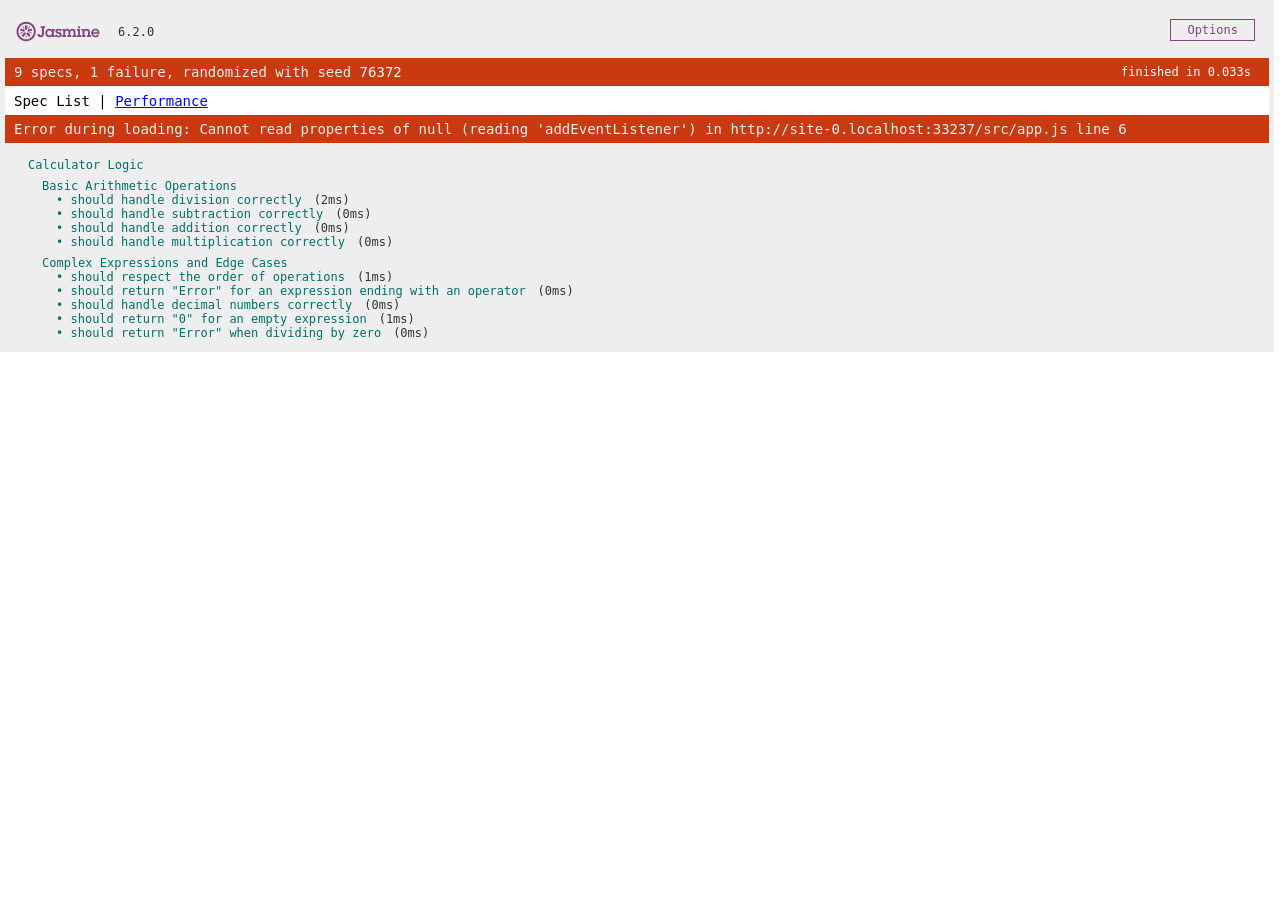
==== SpecRunner.html @ e3261d91 "feast: first suits and specs" ====
<!DOCTYPE html>
<html>
<head>
  <meta charset="utf-8">
  <title>Jasmine Spec Runner</title>

  <link rel="stylesheet" href="lib/jasmine.css">

  <script src="lib/jasmine.js"></script>
  <script src="lib/jasmine-html.js"></script>
  <script src="lib/boot0.js"></script>
  <script src="lib/boot1.js"></script>

  <!-- Archivos de tu aplicación -->
  <script src="src/app.js"></script>

  <!-- Archivos de tus tests -->
  <script src="spec/app.spec.js"></script>

</head>

<body>
</body>
</html>
---- lib/jasmine.css ----
@charset "UTF-8";
body {
  overflow-y: scroll;
}

.jasmine_html-reporter {
  width: 100%;
  background-color: #eee;
  padding: 5px;
  margin: -8px;
  font-size: 12px;
  font-family: Monaco, "Lucida Console", monospace;
  line-height: 14px;
  color: #333;
}
.jasmine_html-reporter a {
  text-decoration: none;
}
.jasmine_html-reporter a:hover {
  text-decoration: underline;
}
.jasmine_html-reporter p, .jasmine_html-reporter h1, .jasmine_html-reporter h2, .jasmine_html-reporter h3, .jasmine_html-reporter h4, .jasmine_html-reporter h5, .jasmine_html-reporter h6 {
  margin: 0;
  line-height: 14px;
}
.jasmine_html-reporter .jasmine-banner,
.jasmine_html-reporter .jasmine-symbol-summary,
.jasmine_html-reporter .jasmine-summary,
.jasmine_html-reporter .jasmine-result-message,
.jasmine_html-reporter .jasmine-spec .jasmine-description,
.jasmine_html-reporter .jasmine-spec-detail .jasmine-description,
.jasmine_html-reporter .jasmine-alert .jasmine-bar,
.jasmine_html-reporter .jasmine-stack-trace {
  padding-left: 9px;
  padding-right: 9px;
}
.jasmine_html-reporter .jasmine-banner {
  position: relative;
}
.jasmine_html-reporter .jasmine-banner .jasmine-title {
  background: url("[data-uri]") no-repeat;
  background: url("[data-uri]") no-repeat, none;
  background-size: 100%;
  display: block;
  float: left;
  width: 90px;
  height: 25px;
}
.jasmine_html-reporter .jasmine-banner .jasmine-version {
  margin-left: 14px;
  position: relative;
  top: 6px;
}
.jasmine_html-reporter #jasmine_content {
  position: fixed;
  right: 100%;
}
.jasmine_html-reporter .jasmine-banner {
  margin-top: 14px;
}
.jasmine_html-reporter .jasmine-duration {
  color: #fff;
  float: right;
  line-height: 28px;
  padding-right: 9px;
  font-size: 12px;
}
.jasmine_html-reporter .jasmine-symbol-summary {
  overflow: hidden;
  margin: 14px 0;
}
.jasmine_html-reporter .jasmine-symbol-summary li {
  display: inline-block;
  height: 10px;
  width: 14px;
  font-size: 16px;
}
.jasmine_html-reporter .jasmine-symbol-summary li.jasmine-passed {
  font-size: 14px;
}
.jasmine_html-reporter .jasmine-symbol-summary li.jasmine-passed:before {
  color: #007069;
  content: "•";
}
.jasmine_html-reporter .jasmine-symbol-summary li.jasmine-failed {
  line-height: 9px;
}
.jasmine_html-reporter .jasmine-symbol-summary li.jasmine-failed:before {
  color: #ca3a11;
  content: "×";
  font-weight: bold;
  margin-left: -1px;
}
.jasmine_html-reporter .jasmine-symbol-summary li.jasmine-excluded {
  font-size: 14px;
}
.jasmine_html-reporter .jasmine-symbol-summary li.jasmine-excluded:before {
  color: #bababa;
  content: "•";
}
.jasmine_html-reporter .jasmine-symbol-summary li.jasmine-excluded-no-display {
  font-size: 14px;
  display: none;
}
.jasmine_html-reporter .jasmine-symbol-summary li.jasmine-pending {
  line-height: 17px;
}
.jasmine_html-reporter .jasmine-symbol-summary li.jasmine-pending:before {
  color: #ba9d37;
  content: "*";
}
.jasmine_html-reporter .jasmine-symbol-summary li.jasmine-empty {
  font-size: 14px;
}
.jasmine_html-reporter .jasmine-symbol-summary li.jasmine-empty:before {
  color: #ba9d37;
  content: "•";
}
.jasmine_html-reporter progress {
  width: 100%;
}
.jasmine_html-reporter progress[value] {
  -webkit-appearance: none;
  -moz-appearance: none;
  appearance: none;
}
.jasmine_html-reporter progress[value]::-webkit-progress-value, .jasmine_html-reporter progress[value]::-moz-progress-bar {
  background: #007069;
}
.failed .jasmine_html-reporter progress[value]::-webkit-progress-value, .failed .jasmine_html-reporter progress[value]::-moz-progress-bar {
  background: #ca3a11;
}
.jasmine_html-reporter progress.failed[value]::-webkit-progress-value, .jasmine_html-reporter progress.failed[value]::-moz-progress-bar {
  background: #ca3a11;
}
.jasmine_html-reporter .jasmine-run-options {
  float: right;
  margin-right: 5px;
  border: 1px solid #8a4182;
  color: #8a4182;
  position: relative;
  line-height: 20px;
}
.jasmine_html-reporter .jasmine-run-options .jasmine-trigger {
  cursor: pointer;
  padding: 8px 16px;
}
.jasmine_html-reporter .jasmine-run-options .jasmine-payload {
  position: absolute;
  display: none;
  right: -1px;
  border: 1px solid #8a4182;
  background-color: #eee;
  white-space: nowrap;
  padding: 4px 8px;
}
.jasmine_html-reporter .jasmine-run-options .jasmine-payload.jasmine-open {
  display: block;
}
.jasmine_html-reporter .jasmine-bar {
  line-height: 28px;
  font-size: 14px;
  display: block;
  color: #eee;
}
.jasmine_html-reporter .jasmine-bar.jasmine-in-progress {
  color: #333;
}
.jasmine_html-reporter .jasmine-bar.jasmine-failed, .jasmine_html-reporter .jasmine-bar.jasmine-errored {
  background-color: #ca3a11;
  color: #eee;
  border-bottom: 1px solid #eee;
}
.jasmine_html-reporter .jasmine-bar.jasmine-passed {
  background-color: #007069;
}
.jasmine_html-reporter .jasmine-bar.jasmine-incomplete {
  background-color: #bababa;
}
.jasmine_html-reporter .jasmine-bar.jasmine-skipped {
  background-color: #bababa;
}
.jasmine_html-reporter .jasmine-bar.jasmine-warning {
  margin-top: 14px;
  margin-bottom: 14px;
  background-color: #ba9d37;
  color: #333;
}
.jasmine_html-reporter .jasmine-bar.jasmine-menu {
  background-color: #fff;
  color: #000;
}
.jasmine_html-reporter .jasmine-bar.jasmine-menu a {
  color: blue;
  text-decoration: underline;
}
.jasmine_html-reporter .jasmine-bar a {
  color: white;
}
.jasmine_html-reporter.jasmine-spec-list .jasmine-bar.jasmine-menu.jasmine-failure-list,
.jasmine_html-reporter.jasmine-spec-list .jasmine-results .jasmine-failures,
.jasmine_html-reporter.jasmine-spec-list .jasmine-performance-view {
  display: none;
}
.jasmine_html-reporter.jasmine-failure-list .jasmine-bar.jasmine-menu.jasmine-spec-list,
.jasmine_html-reporter.jasmine-failure-list .jasmine-summary,
.jasmine_html-reporter.jasmine-failure-list .jasmine-performance-view {
  display: none;
}
.jasmine_html-reporter.jasmine-performance .jasmine-results .jasmine-failures,
.jasmine_html-reporter.jasmine-performance .jasmine-summary {
  display: none;
}
.jasmine_html-reporter .jasmine-results {
  margin-top: 14px;
}
.jasmine_html-reporter .jasmine-summary {
  margin-top: 14px;
}
.jasmine_html-reporter .jasmine-summary ul {
  list-style-type: none;
  margin-left: 14px;
  padding-top: 0;
  padding-left: 0;
}
.jasmine_html-reporter .jasmine-summary ul.jasmine-suite {
  margin-top: 7px;
  margin-bottom: 7px;
}
.jasmine_html-reporter .jasmine-summary li.jasmine-passed a {
  color: #007069;
}
.jasmine_html-reporter .jasmine-summary li.jasmine-failed a {
  color: #ca3a11;
}
.jasmine_html-reporter .jasmine-summary li.jasmine-empty a {
  color: #ba9d37;
}
.jasmine_html-reporter .jasmine-summary li.jasmine-pending a {
  color: #ba9d37;
}
.jasmine_html-reporter .jasmine-summary li.jasmine-excluded a {
  color: #bababa;
}
.jasmine_html-reporter .jasmine-specs li.jasmine-passed a:before {
  content: "• ";
}
.jasmine_html-reporter .jasmine-specs li.jasmine-failed a:before {
  content: "× ";
}
.jasmine_html-reporter .jasmine-specs li.jasmine-empty a:before {
  content: "* ";
}
.jasmine_html-reporter .jasmine-specs li.jasmine-pending a:before {
  content: "• ";
}
.jasmine_html-reporter .jasmine-specs li.jasmine-excluded a:before {
  content: "• ";
}
.jasmine_html-reporter .jasmine-specs li .jasmine-spec-duration {
  margin-left: 1em;
}
.jasmine_html-reporter .jasmine-description + .jasmine-suite {
  margin-top: 0;
}
.jasmine_html-reporter .jasmine-suite {
  margin-top: 14px;
}
.jasmine_html-reporter .jasmine-suite a {
  color: #333;
}
.jasmine_html-reporter .jasmine-failures .jasmine-spec-detail {
  margin-bottom: 28px;
}
.jasmine_html-reporter .jasmine-failures .jasmine-spec-detail .jasmine-description {
  background-color: #ca3a11;
  color: white;
}
.jasmine_html-reporter .jasmine-failures .jasmine-spec-detail .jasmine-description a {
  color: white;
}
.jasmine_html-reporter .jasmine-result-message {
  padding-top: 14px;
  color: #333;
  white-space: pre-wrap;
}
.jasmine_html-reporter .jasmine-result-message span.jasmine-result {
  display: block;
}
.jasmine_html-reporter .jasmine-stack-trace {
  margin: 5px 0 0 0;
  max-height: 224px;
  overflow: auto;
  line-height: 18px;
  color: #666;
  border: 1px solid #ddd;
  background: white;
  white-space: pre;
}
.jasmine_html-reporter .jasmine-expander a {
  display: block;
  margin-left: 14px;
  color: blue;
  text-decoration: underline;
}
.jasmine_html-reporter .jasmine-expander-contents {
  display: none;
}
.jasmine_html-reporter .jasmine-expanded {
  padding-bottom: 10px;
}
.jasmine_html-reporter .jasmine-expanded .jasmine-expander-contents {
  display: block;
  margin-left: 14px;
  padding: 5px;
}
.jasmine_html-reporter .jasmine-debug-log {
  margin: 5px 0 0 0;
  padding: 5px;
  color: #666;
  border: 1px solid #ddd;
  background: white;
}
.jasmine_html-reporter .jasmine-debug-log table {
  border-spacing: 0;
}
.jasmine_html-reporter .jasmine-debug-log table, .jasmine_html-reporter .jasmine-debug-log th, .jasmine_html-reporter .jasmine-debug-log td {
  border: 1px solid #ddd;
}
.jasmine_html-reporter .jasmine-debug-log .jasmine-debug-log-msg {
  white-space: pre;
}

.jasmine-hidden {
  display: none;
}

.jasmine-tab + .jasmine-tab:before {
  content: " | ";
}

.jasmine-performance-view h2, .jasmine-performance-view h3 {
  margin-top: 1em;
  margin-bottom: 1em;
}
.jasmine-performance-view table {
  border-spacing: 5px;
}
.jasmine-performance-view th, .jasmine-performance-view td {
  text-align: left;
}
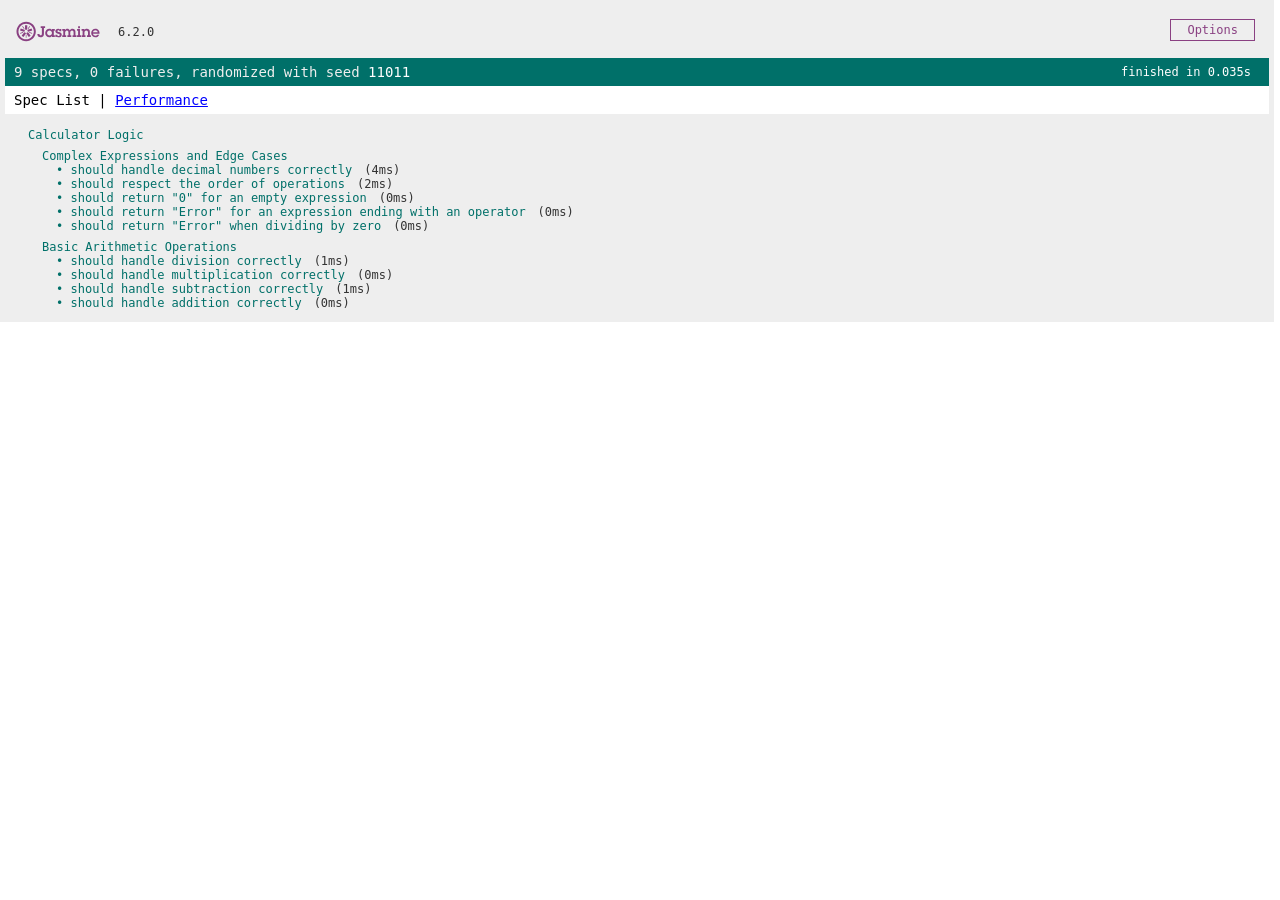
==== commit a3ed0f14: "fix: delete line charge app.js only necessary apps.spec.js" ====
--- a/SpecRunner.html
+++ b/SpecRunner.html
@@ -11,9 +11,6 @@
   <script src="lib/boot0.js"></script>
   <script src="lib/boot1.js"></script>
 
-  <!-- Archivos de tu aplicación -->
-  <script src="src/app.js"></script>
-
   <!-- Archivos de tus tests -->
   <script src="spec/app.spec.js"></script>
 
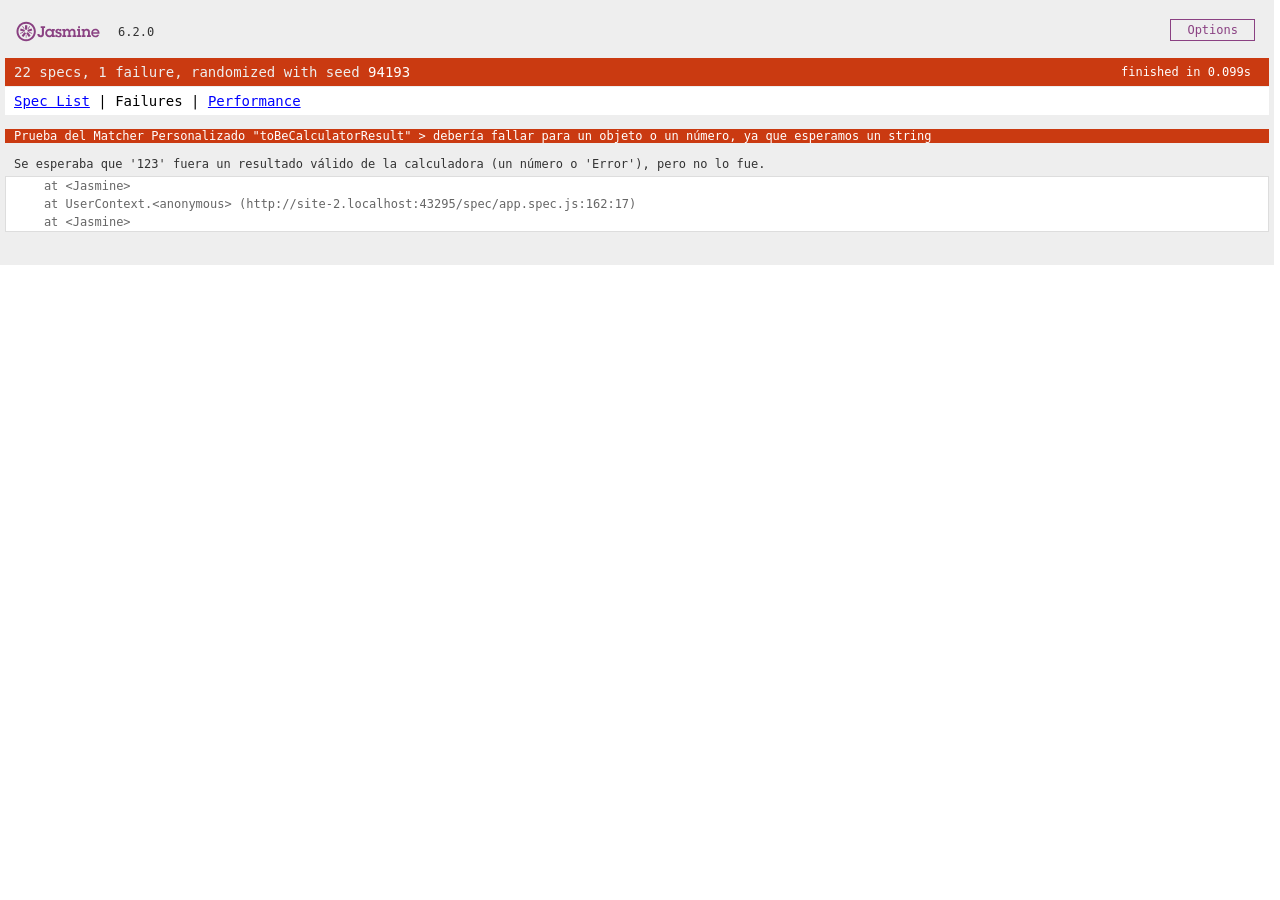
==== commit ddf8c7a2: "feat: custom Matcher" ====
--- a/SpecRunner.html
+++ b/SpecRunner.html
@@ -11,7 +11,10 @@
   <script src="lib/boot0.js"></script>
   <script src="lib/boot1.js"></script>
 
-  <!-- Archivos de tus tests -->
+  <!-- 1. Cargar el Matcher Personalizado -->
+  <script src="spec/customMatcher.js"></script>
+
+  <!-- 2. Cargar los archivos de tests -->
   <script src="spec/app.spec.js"></script>
 
 </head>
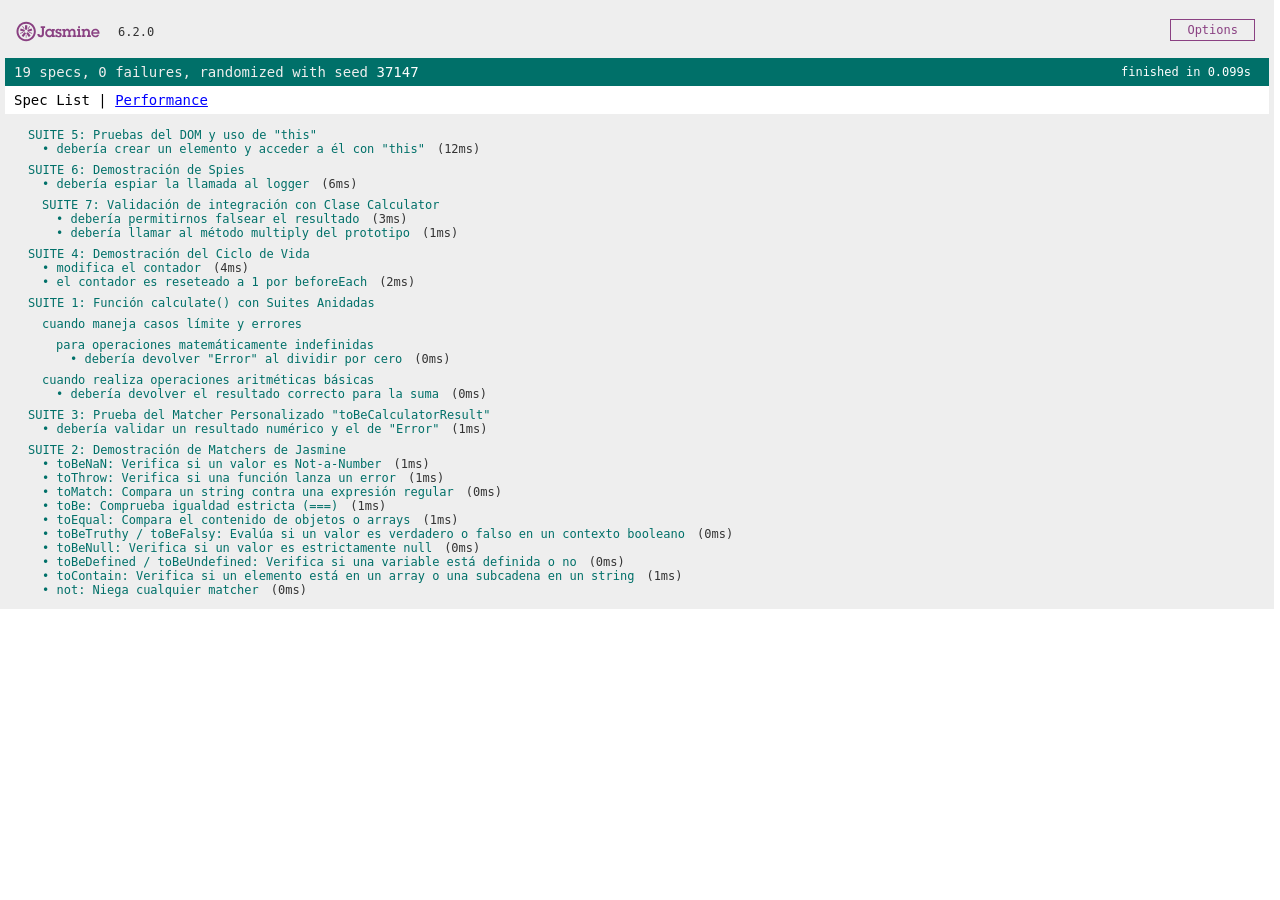
==== commit e5b2179d: "feat: refactor and spies prototypes" ====
--- a/SpecRunner.html
+++ b/SpecRunner.html
@@ -14,7 +14,10 @@
   <!-- 1. Cargar el Matcher Personalizado -->
   <script src="spec/customMatcher.js"></script>
 
-  <!-- 2. Cargar los archivos de tests -->
+  <!-- 2. Cargamos la clase base -->
+  <script src="src/app.js"></script>
+
+  <!-- 3. Cargar los archivos de tests -->
   <script src="spec/app.spec.js"></script>
 
 </head>
